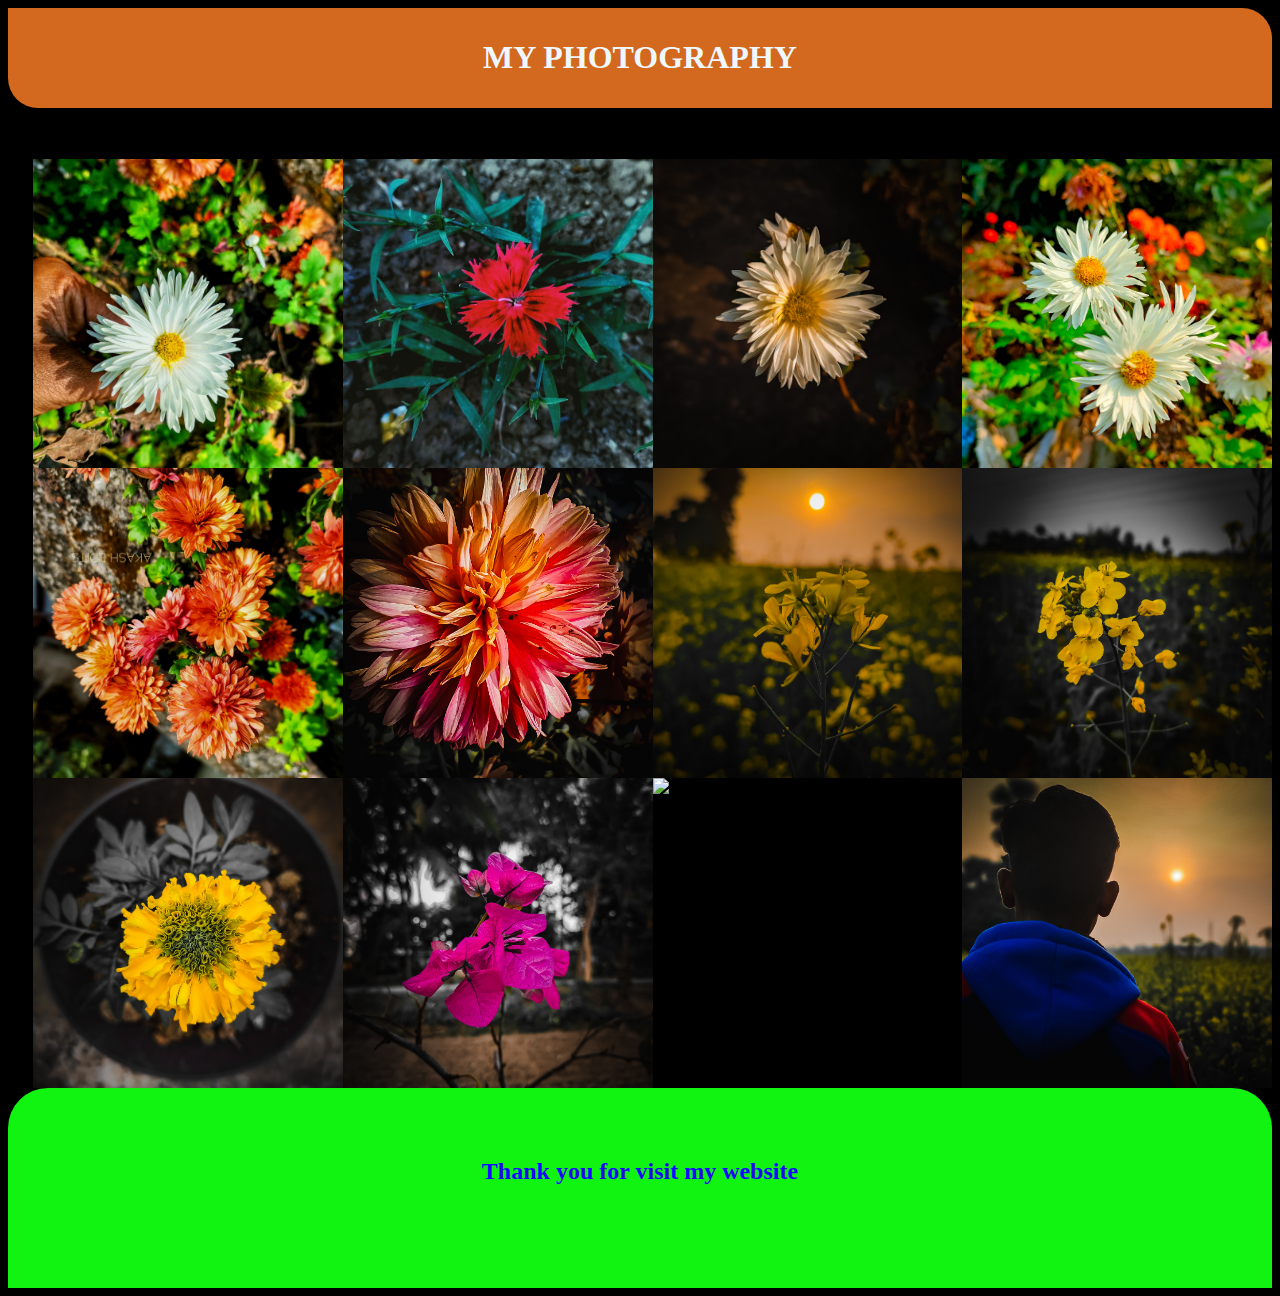
==== index.html @ 7d56593c "Update index.html" ====
<!DOCTYPE html>
<html lang="en">
<head>
    <meta charset="UTF-8">
    <meta name="viewport" content="width=device-width, initial-scale=1.0">
    <title>Document</title>
    <!-- <link rel="stylesheet" href="style.css"> -->

    <style>
        body{
    background-color: black;
}
.Title{
    background-color: chocolate;
    height: 80px;
    text-align: center;
    padding: 10px;
    border-top-right-radius: 30px;
    border-bottom-left-radius: 30px;
    
    
}
 
 /*Hader Div*/
.Title header h1{
    text-decoration: none;
    color: aliceblue;
}
.Title header h3{
    background-color: rgb(255, 38, 0);
    text-decoration: none;
    color: aliceblue;
}
   /* image Div */
.gallery{
    display: grid;
    grid-template-columns: repeat(4 , 1fr);
    max-width: 100%;
    margin: 4% 0% 0% 2%;
}
.gallery img{
    width: 100%;
    aspect-ratio: 1/1;
    object-fit:cover;
    transition: scale 350ms ease,opacity 350ms linear;
}

 /*image hover*/ 
.gallery:has(img:hover) img:not(:hover){
    scale: 0.8;
    opacity: 0.5;
}
.gallery img:hover{
    box-shadow: 0 0 5px aqua, 0 0 15px  aqua,  0 0 25px   aqua,  0 0 100px  aqua;
    cursor: pointer;
    
}
/*fOOTER*/
.footer{
    background-color: rgb(17, 243, 17);
    height: 100px;
    padding: 50px;
    border-top-right-radius: 40px;
    border-top-left-radius: 40px;

}
.footer h2{
   
    text-decoration: none;
    color: rgb(24, 8, 250);
    text-align: center;
}
    </style>
</head>
<body>
    <div class="Title">
        <header>
            <h1>MY PHOTOGRAPHY</h1><br>
            <!-- <h3>All Photo Shot on Reamle GT Neo 3T</h3> -->
        </header>
    </div>

 <div class="gallery">
    <img src="img1.jpeg" alt="image">
    <img src="img2.jpeg" alt="image">
    <img src="img3.jpg" alt="image">
    <img src="img4.jpeg" alt="image">
    <img src="img5.jpeg" alt="image">
    <img src="img6.jpg" alt="image">
    <img src="img7.jpg" alt="image">
    <img src="img8.jpg" alt="image">
    <img src="img9.jpg" alt="image">
    <img src="img10.jpg" alt="image">
    <img src="img11.jpg" alt="image">
    <img src="img12.jpg" alt="image">
 </div>

 <div class="footer">
    <footer>
        <h2>Thank you for visit my website</h2>
    </footer>
 </div>
</body>
</html>
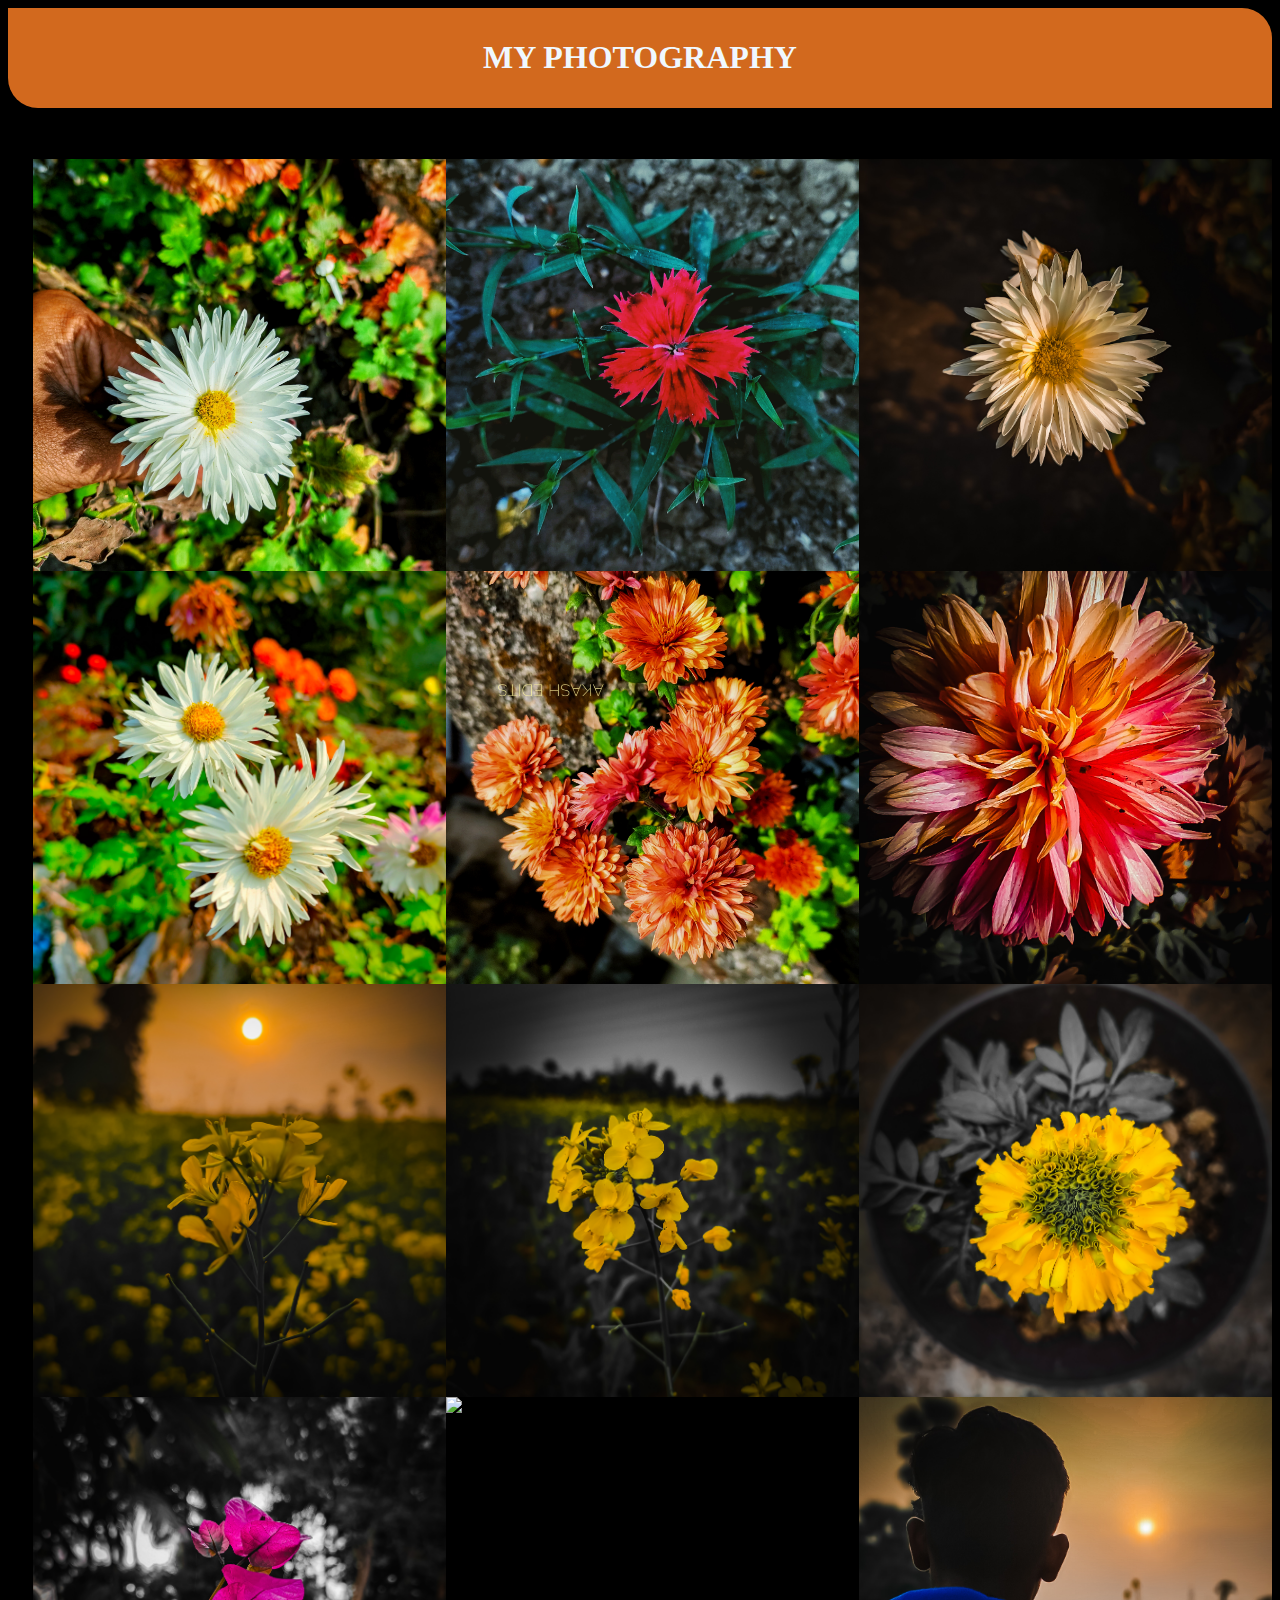
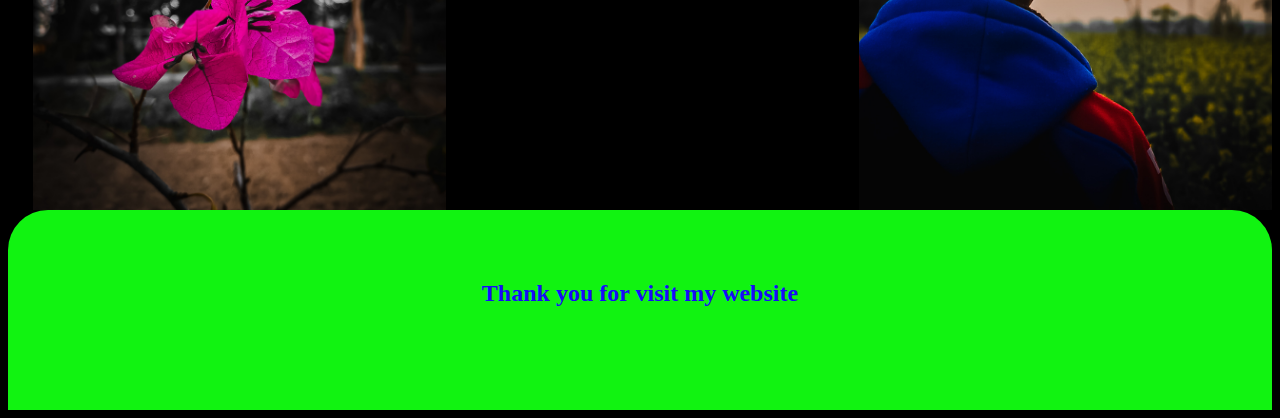
==== commit a321f37f: "Update index.html" ====
--- a/index.html
+++ b/index.html
@@ -34,7 +34,7 @@
    /* image Div */
 .gallery{
     display: grid;
-    grid-template-columns: repeat(4 , 1fr);
+    grid-template-columns: repeat(3 , 1fr);
     max-width: 100%;
     margin: 4% 0% 0% 2%;
 }
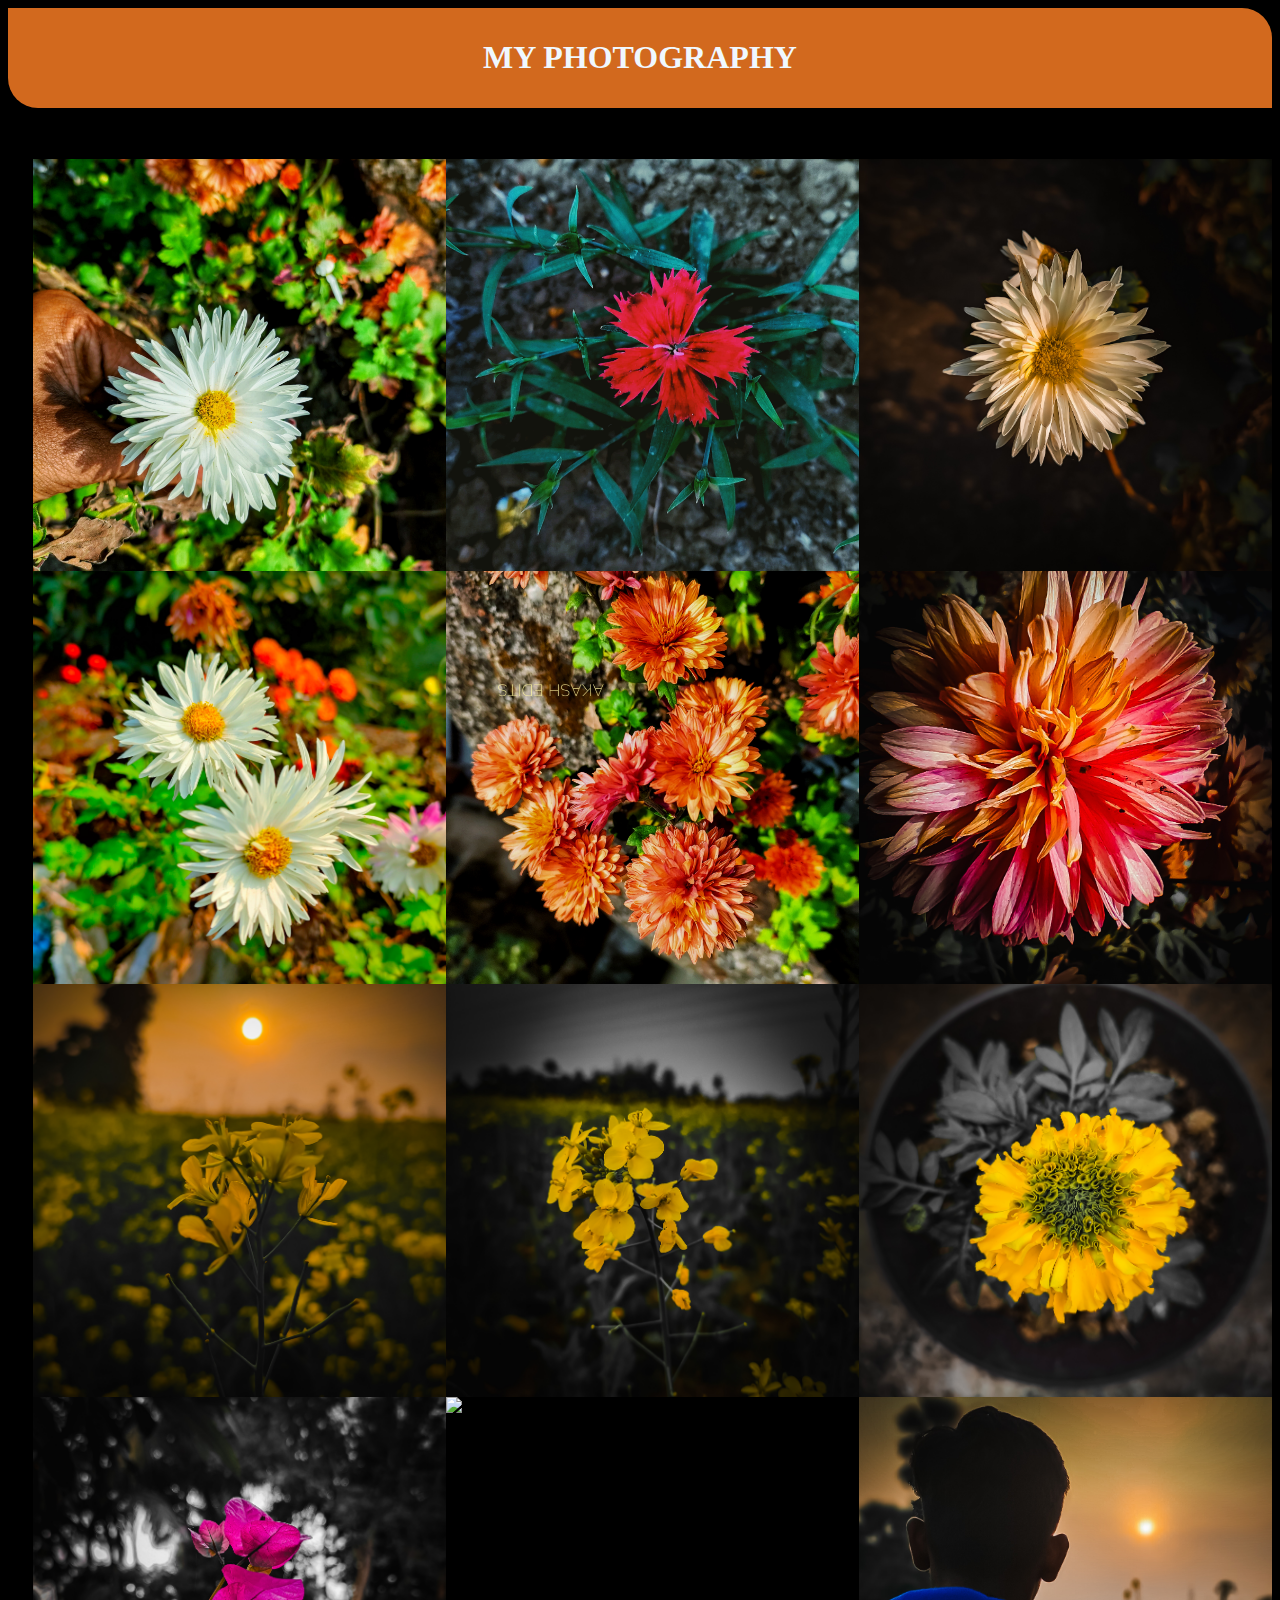
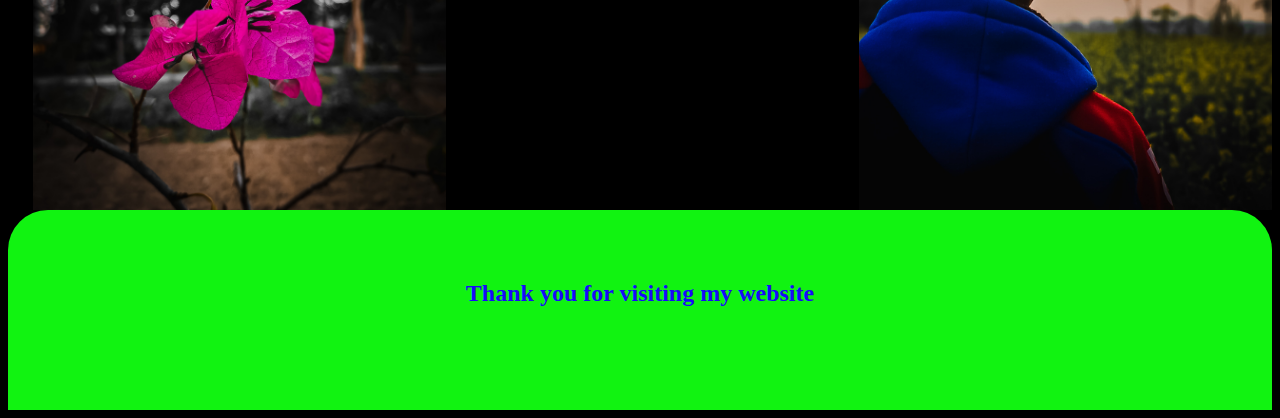
==== commit 6b87f9dd: "Update index.html" ====
--- a/index.html
+++ b/index.html
@@ -97,7 +97,7 @@
 
  <div class="footer">
     <footer>
-        <h2>Thank you for visit my website</h2>
+        <h2>Thank you for visiting my website</h2>
     </footer>
  </div>
 </body>
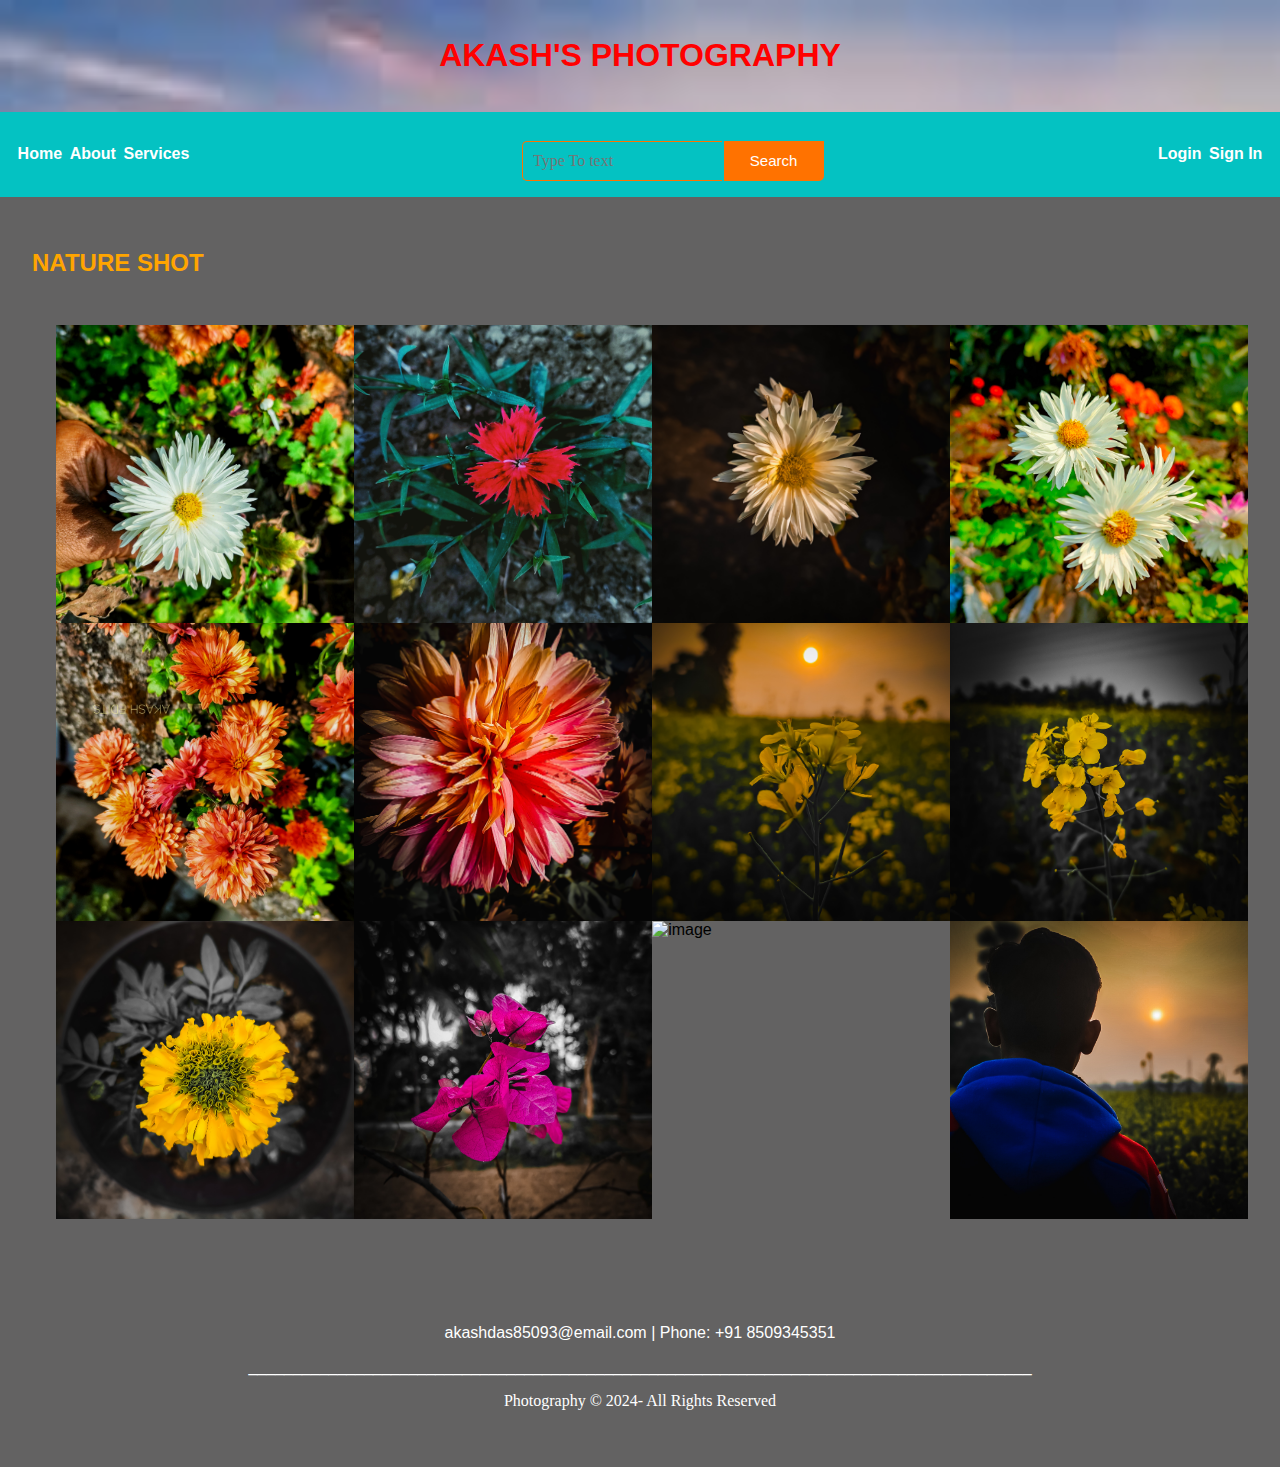
==== commit 13ef1528: "Update index.html" ====
--- a/index.html
+++ b/index.html
@@ -3,102 +3,67 @@
 <head>
     <meta charset="UTF-8">
     <meta name="viewport" content="width=device-width, initial-scale=1.0">
-    <title>Document</title>
-    <!-- <link rel="stylesheet" href="style.css"> -->
+    <title>Your Landing Page</title>
+    <link rel="stylesheet" href="styles.css">
+</head>
 
-    <style>
-        body{
-    background-color: black;
-}
-.Title{
-    background-color: chocolate;
-    height: 80px;
-    text-align: center;
-    padding: 10px;
-    border-top-right-radius: 30px;
-    border-bottom-left-radius: 30px;
-    
-    
-}
- 
- /*Hader Div*/
-.Title header h1{
-    text-decoration: none;
-    color: aliceblue;
-}
-.Title header h3{
-    background-color: rgb(255, 38, 0);
-    text-decoration: none;
-    color: aliceblue;
-}
-   /* image Div */
-.gallery{
-    display: grid;
-    grid-template-columns: repeat(3 , 1fr);
-    max-width: 100%;
-    margin: 4% 0% 0% 2%;
-}
-.gallery img{
-    width: 100%;
-    aspect-ratio: 1/1;
-    object-fit:cover;
-    transition: scale 350ms ease,opacity 350ms linear;
-}
 
- /*image hover*/ 
-.gallery:has(img:hover) img:not(:hover){
-    scale: 0.8;
-    opacity: 0.5;
-}
-.gallery img:hover{
-    box-shadow: 0 0 5px aqua, 0 0 15px  aqua,  0 0 25px   aqua,  0 0 100px  aqua;
-    cursor: pointer;
-    
-}
-/*fOOTER*/
-.footer{
-    background-color: rgb(17, 243, 17);
-    height: 100px;
-    padding: 50px;
-    border-top-right-radius: 40px;
-    border-top-left-radius: 40px;
+</style>
+<body >
 
-}
-.footer h2{
-   
-    text-decoration: none;
-    color: rgb(24, 8, 250);
-    text-align: center;
-}
-    </style>
-</head>
-<body>
-    <div class="Title">
-        <header>
-            <h1>MY PHOTOGRAPHY</h1><br>
-            <!-- <h3>All Photo Shot on Reamle GT Neo 3T</h3> -->
-        </header>
-    </div>
+    <header>
+        <h1 class="HQ">AKASH'S PHOTOGRAPHY</h1>
+    </header>
 
- <div class="gallery">
-    <img src="img1.jpeg" alt="image">
-    <img src="img2.jpeg" alt="image">
-    <img src="img3.jpg" alt="image">
-    <img src="img4.jpeg" alt="image">
-    <img src="img5.jpeg" alt="image">
-    <img src="img6.jpg" alt="image">
-    <img src="img7.jpg" alt="image">
-    <img src="img8.jpg" alt="image">
-    <img src="img9.jpg" alt="image">
-    <img src="img10.jpg" alt="image">
-    <img src="img11.jpg" alt="image">
-    <img src="img12.jpg" alt="image">
- </div>
+    <nav>
+        <div class="left-nav">
+            <a href="#">Home</a>
+            <a href="#">About</a>
+            <a href="#">Services</a>
+        </div>
+        <div class="search">
+            <input class="srch" type="search" name="" placeholder="Type To text">
+            <a href="#"> <button class="btn">Search</button></a>
+        </div>
+        <div class="right-nav">
+            <a href="login.html">Login</a>
+            <a href="singnup.html">Sign In</a>
+        </div>
+    </nav>
 
- <div class="footer">
-    <footer>
-        <h2>Thank you for visiting my website</h2>
+    <section class="content">
+        <h2>NATURE SHOT</h2>
+        <div class="gallery">
+            <img src="img1.jpeg" alt="image">
+            <img src="img2.jpeg" alt="image">
+            <img src="img3.jpg" alt="image">
+            <img src="img4.jpeg" alt="image">
+            <img src="img5.jpeg" alt="image">
+            <img src="img6.jpg" alt="image">
+            <img src="img7.jpg" alt="image">
+            <img src="img8.jpg" alt="image">
+            <img src="img9.jpg" alt="image">
+            <img src="img10.jpg" alt="image">
+            <img src="img11.jpg" alt="image">
+            <img src="img12.jpg" alt="image">
+         </div>
+        <!-- Include your content here: Photo, Video, Slides, and Description -->
+    </section>
+
+    <footer class="foot">
+        <div class=" icons">
+            <a href="https://www.facebook.com/profile.php?id=100064742949991&mibextid=ZbWKwL"><ion-icon name="logo-facebook"></ion-icon></a>
+            <a href="https://instagram.com/_crazy_a_k_a_s_h_?igshid=MzNlNGNkZWQ4Mg=="><ion-icon name="logo-instagram"></ion-icon></a>
+            <a href="https://twitter.com/AkashDa67832235?s=09"><ion-icon name="logo-twitter"></ion-icon></a>
+            <a href="https://www.google.com/"><ion-icon name="logo-google"></ion-icon></a>
+            <a href="#"><ion-icon name="logo-skype"></ion-icon></a>
+        </div>
+        <p>akashdas85093@email.com | Phone: +91 8509345351</p>
+        <p class="_">________________________________________________________________________________________</p>
+        <p class="copyright"> Photography © 2024- All Rights Reserved</p>
+        <a href="#" class="fa-brands fa-facebook"></a>
+        
     </footer>
- </div>
+    <script src="https://unpkg.com/ionicons@5.4.0/dist/ionicons.js"></script>
 </body>
 </html>
--- a/styles.css
+++ b/styles.css
@@ -0,0 +1,192 @@
+ body {
+        background-color: rgba(2, 0, 0, 0.616);
+    font-family: Arial, sans-serif;
+    margin: 0;
+    padding: 0;
+    box-sizing: border-box;
+}
+
+header {
+    
+    background-image: url(header.jpeg);
+    background-repeat: no-repeat;
+    background-size: cover;
+    background-position: center;
+    background-attachment: fixed;
+    color:white;
+    text-align: center;
+    padding: 1em;
+    text-decoration: none;
+    color: red;
+}
+
+nav {
+    background-color: #04c2c2;
+    padding: 1em;
+    display: flex;
+    justify-content: space-between;
+    align-items: center;
+}
+
+nav a {
+    text-decoration: none;
+    color: #333;
+    margin: 0 .1em;
+}
+
+.content {
+    padding: 2em;
+}
+.content h2{
+    text-decoration:none;
+    color:orange;
+}
+.left-nav{
+    color: #ff0000;
+}
+.left-nav a {
+    text-decoration: none;
+    color: #fff;
+    font-family: Arial;
+    font-weight: bold;
+    transition: 0.4s ease-in-out;
+    text-decoration: none;
+    color:white;
+}
+.left-nav a:hover{
+    color:red;
+}
+.right-nav a {
+    text-decoration: none;
+    color: #fff;
+    font-family: Arial;
+    font-weight: bold;
+    transition: 0.4s ease-in-out;
+    text-decoration: none;
+    color:white;
+}
+.right-nav a:hover{
+    color: #ff0000;
+}
+
+footer {
+    background-image: url(footer.jpeg);
+    background-repeat: no-repeat;
+    background-size: cover;
+    background-position: center;
+    background-attachment: fixed;
+    color: rgb(255, 255, 255);
+    padding: 0.6cm;
+    text-align: center;
+    border-radius: 23px; 
+}
+
+footer a {
+    color: #1900ff;
+    margin: 1cm;
+    text-decoration: none;
+}
+.foot p {
+    text-decoration: none;
+    color:white
+    (248, 8, 0);
+}
+
+/* Add responsive styles here */
+@media (max-width: 600px) {
+    nav {
+        flex-direction: column;
+        align-items: flex-start;
+    }
+
+    .right-nav {
+        margin-top: 1em;
+    }
+}
+.gallery{
+    display: grid;
+    grid-template-columns: repeat(4 , 1fr);
+    max-width: 100%;
+    margin: 4% 0% 0% 2%;
+}
+.gallery img{
+    width: 100%;
+    aspect-ratio: 1/1;
+    object-fit:cover;
+    transition: scale 350ms ease,opacity 350ms linear;
+}
+
+ /*image hover*/ 
+.gallery:has(img:hover) img:not(:hover){
+    scale: 0.8;
+    opacity: 0.5;
+}
+.gallery img:hover{
+    box-shadow: 0 0 5px  aqua, 0 0 15px    aqua,  0 0 25px    aqua,  0 0 100px   aqua;
+    cursor: pointer;
+}
+.icons a{
+    text-decoration: none;
+    color: #fff;
+}
+.icons ion-icon{
+    color: #fff;
+    font-size: 30px;
+    padding-left: 14px;
+    padding-top: 5px;
+    transition: 0.3s ease;
+}
+.icons ion-icon:hover{
+    color: #ff7200;
+}
+/* search funcation */
+.search{
+    align-items: center;
+   
+}
+
+.srch{
+    font-family: 'Times New Roman';
+    width: 200px;
+    height: 40px;
+    background: transparent;
+    border: 1px solid #ff7200;
+    margin-top: 13px;
+    color: #fff;
+    border-right: none;
+    font-size: 16px;
+    float: left;
+    padding: 10px;
+    border-bottom-left-radius: 5px;
+    border-top-left-radius: 5px;
+}
+
+.btn{
+    width: 100px;
+    height: 40px;
+    background: #ff7200;
+    border: 2px solid #ff7200;
+    margin-top: 13px;
+    color: #fff;
+    font-size: 15px;
+    border-bottom-right-radius: 5px;
+    border-bottom-right-radius: 5px;
+    transition: 0.2s ease;
+    cursor: pointer;
+}
+.btn:hover{
+    color: #000;
+}
+
+.btn:focus{
+    outline: none;
+}
+
+.srch:focus{
+    outline: none;
+}
+.copyright{
+    color: white;
+    text-align: center;
+    font-family: Comic Sans MS;
+}
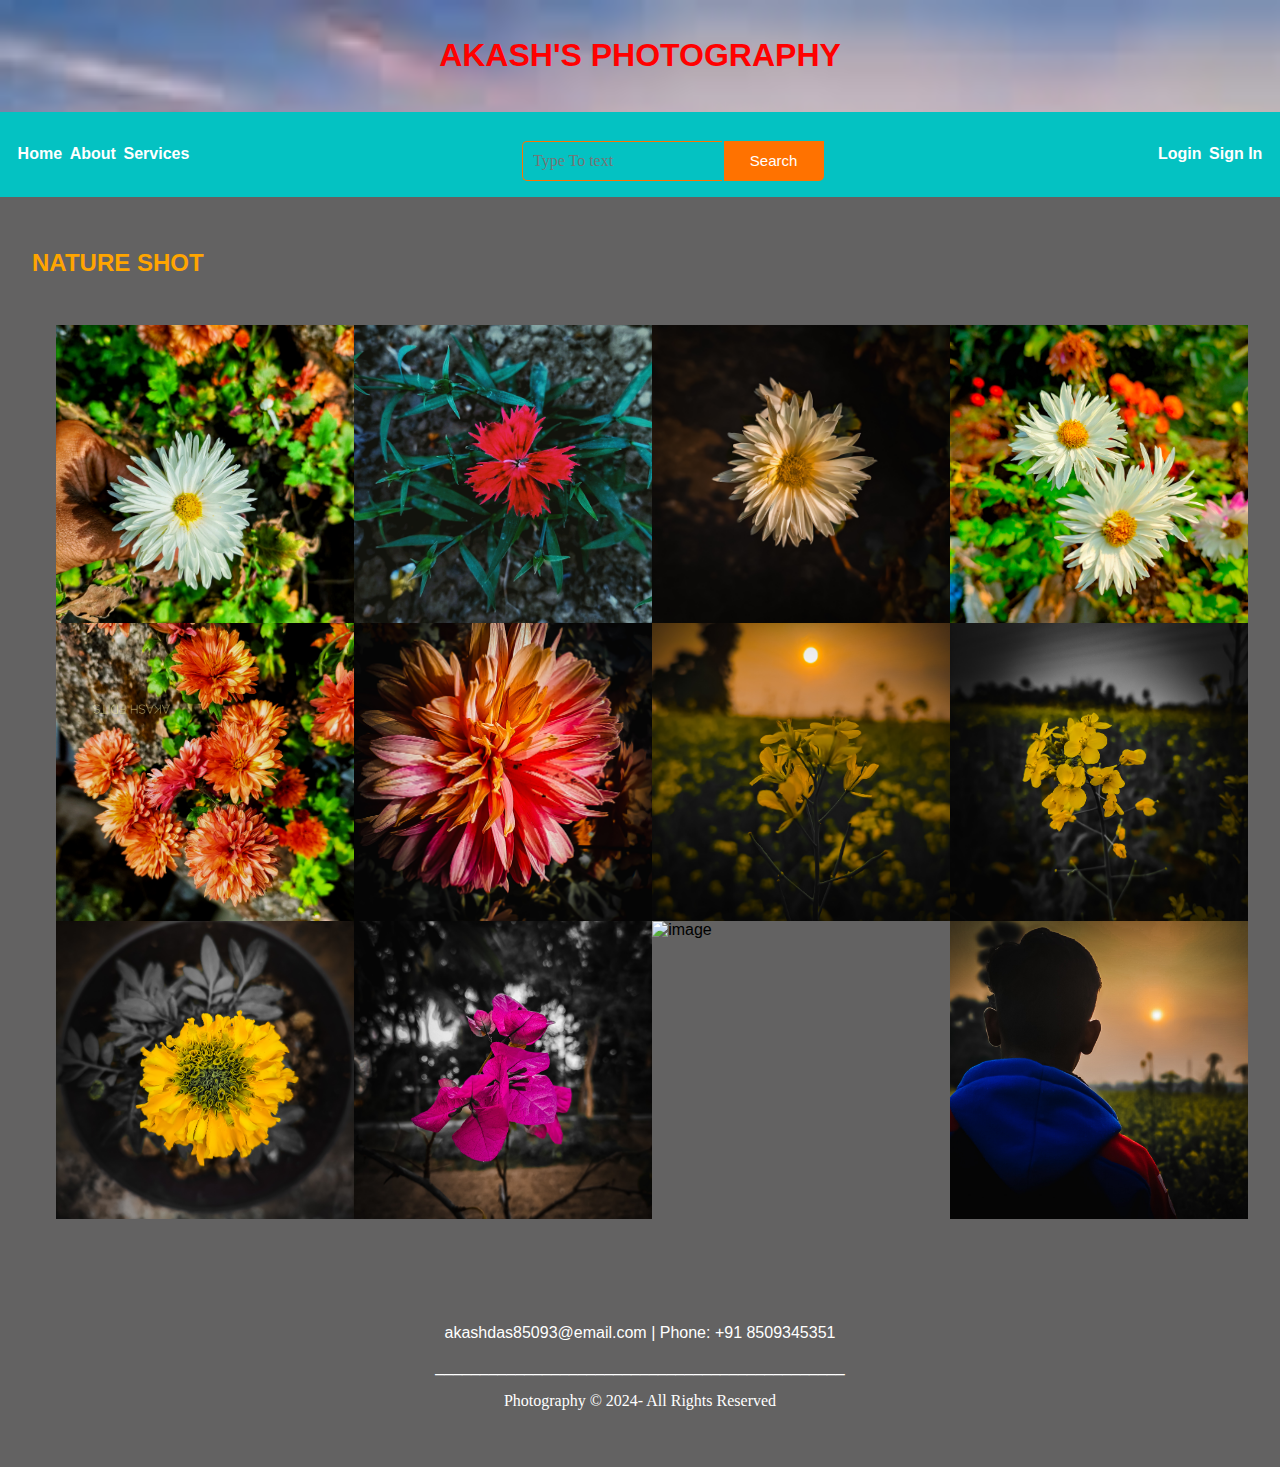
==== commit 7293d63f: "Update index.html" ====
--- a/index.html
+++ b/index.html
@@ -59,7 +59,7 @@
             <a href="#"><ion-icon name="logo-skype"></ion-icon></a>
         </div>
         <p>akashdas85093@email.com | Phone: +91 8509345351</p>
-        <p class="_">________________________________________________________________________________________</p>
+        <p class="_">______________________________________________</p>
         <p class="copyright"> Photography © 2024- All Rights Reserved</p>
         <a href="#" class="fa-brands fa-facebook"></a>
         
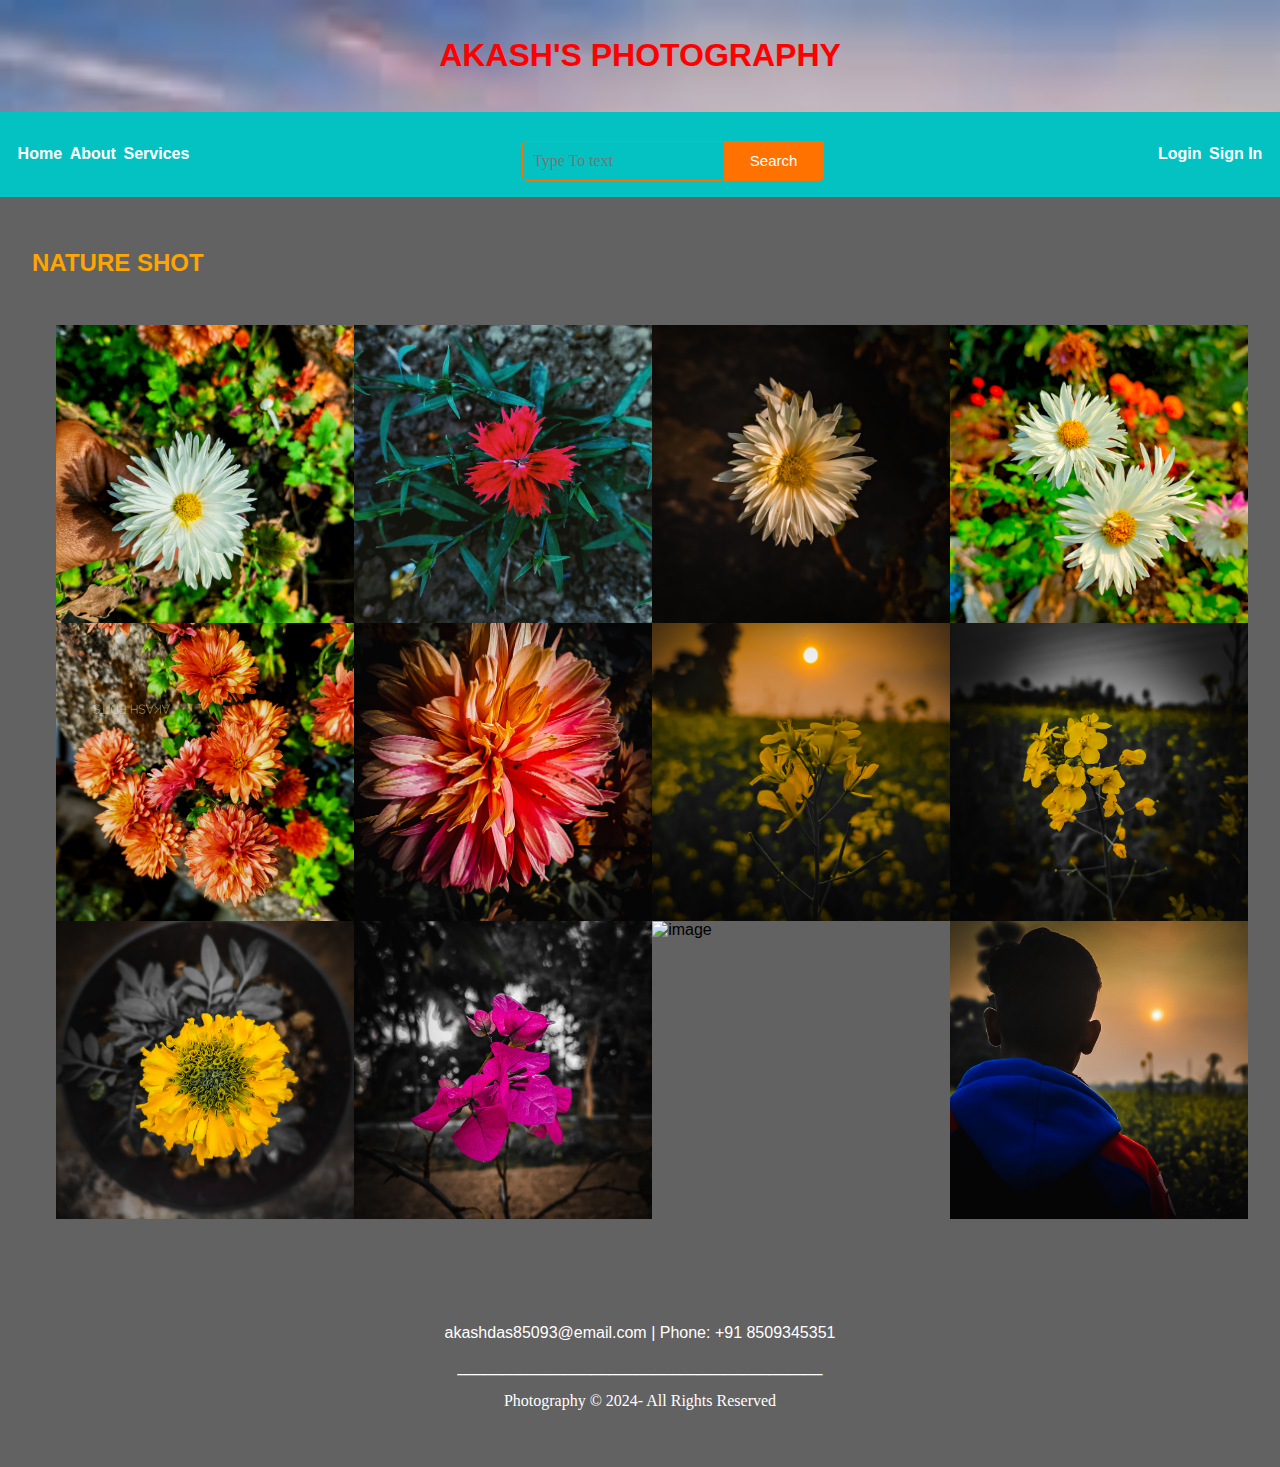
==== commit 3a2507d8: "Update index.html" ====
--- a/index.html
+++ b/index.html
@@ -59,7 +59,7 @@
             <a href="#"><ion-icon name="logo-skype"></ion-icon></a>
         </div>
         <p>akashdas85093@email.com | Phone: +91 8509345351</p>
-        <p class="_">______________________________________________</p>
+        <p class="_">_________________________________________</p>
         <p class="copyright"> Photography © 2024- All Rights Reserved</p>
         <a href="#" class="fa-brands fa-facebook"></a>
         
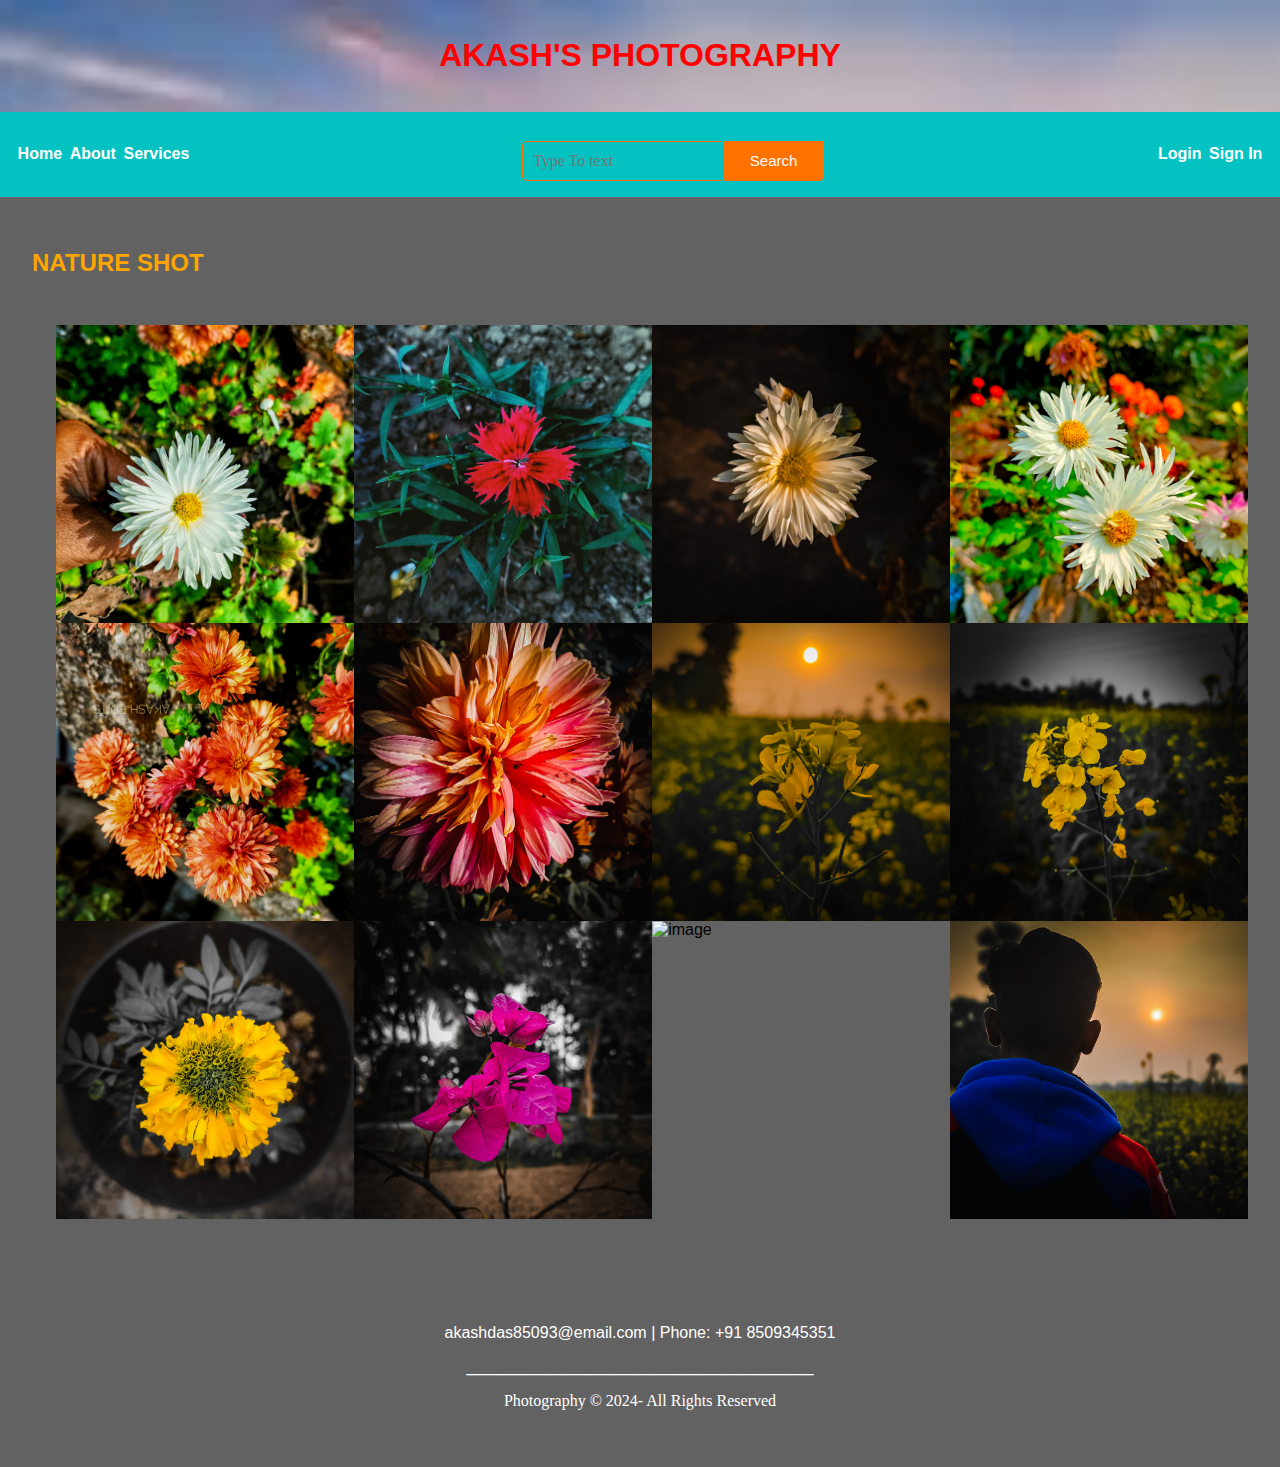
==== commit e02dc3e4: "Update index.html" ====
--- a/index.html
+++ b/index.html
@@ -59,7 +59,7 @@
             <a href="#"><ion-icon name="logo-skype"></ion-icon></a>
         </div>
         <p>akashdas85093@email.com | Phone: +91 8509345351</p>
-        <p class="_">_________________________________________</p>
+        <p class="_">_______________________________________</p>
         <p class="copyright"> Photography © 2024- All Rights Reserved</p>
         <a href="#" class="fa-brands fa-facebook"></a>
         
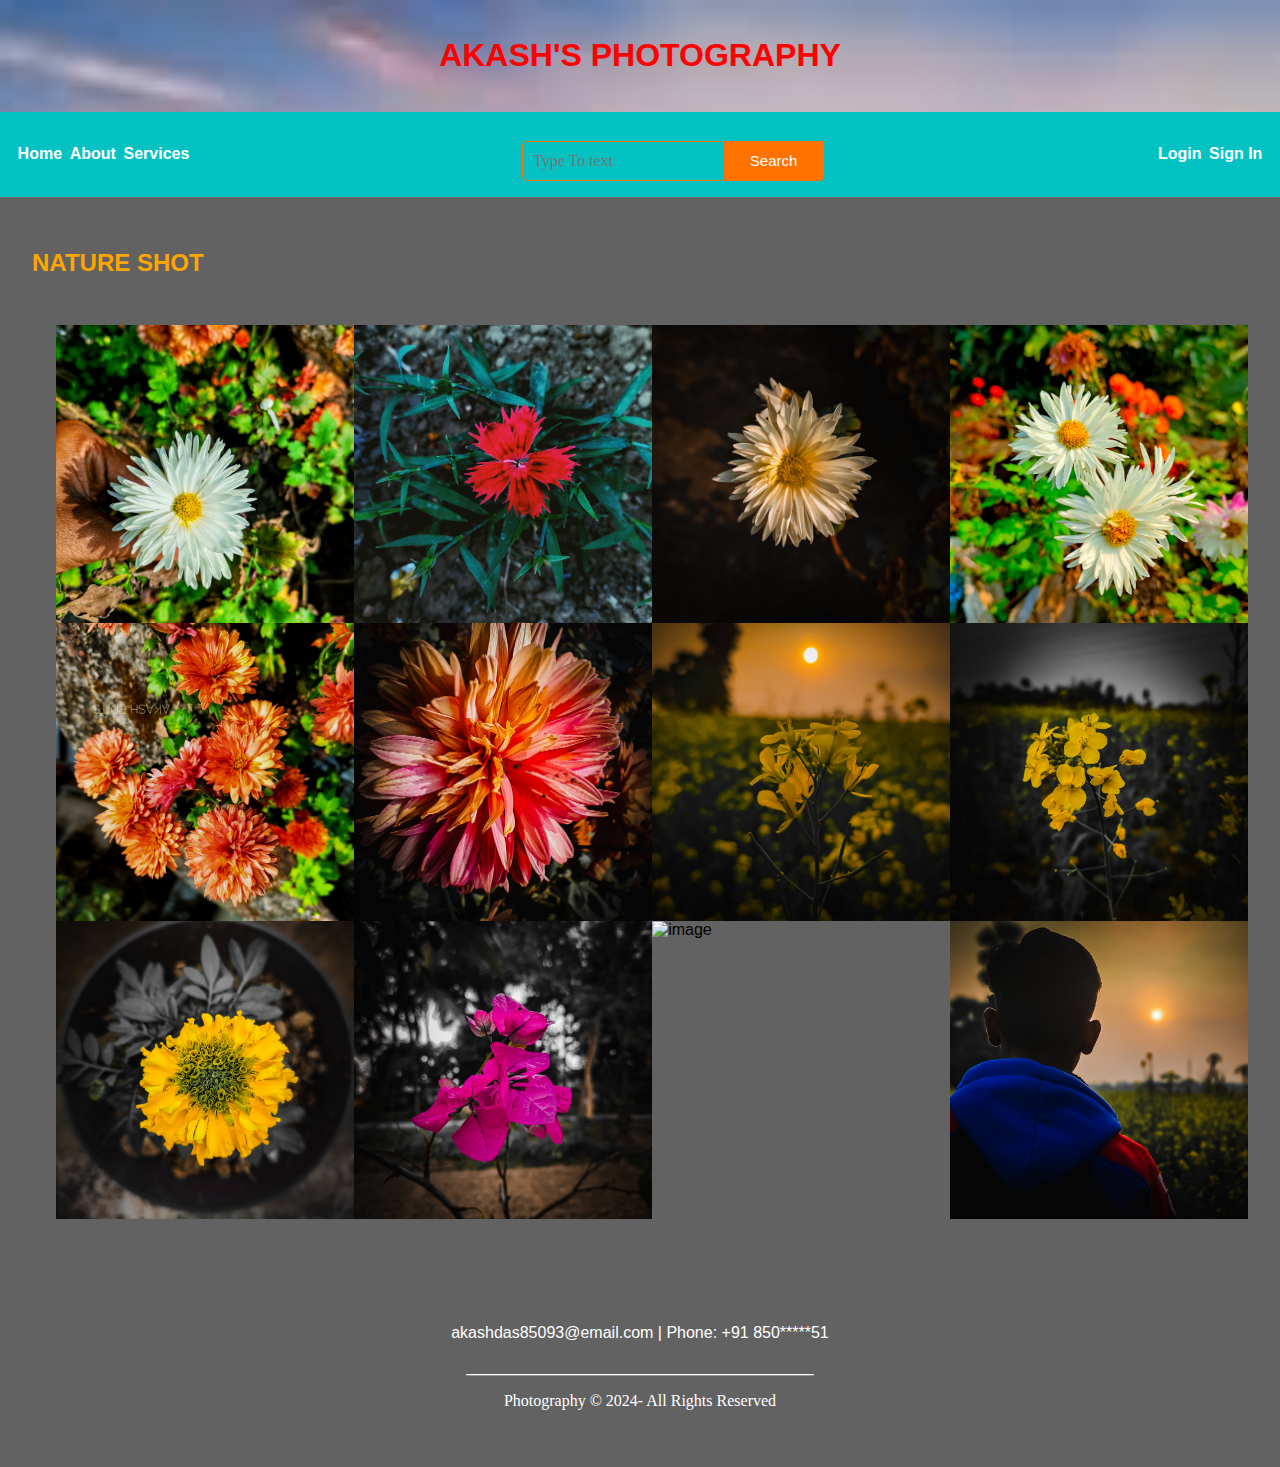
==== commit 86f796d8: "Update index.html" ====
--- a/index.html
+++ b/index.html
@@ -58,7 +58,7 @@
             <a href="https://www.google.com/"><ion-icon name="logo-google"></ion-icon></a>
             <a href="#"><ion-icon name="logo-skype"></ion-icon></a>
         </div>
-        <p>akashdas85093@email.com | Phone: +91 8509345351</p>
+        <p>akashdas85093@email.com | Phone: +91 850*****51</p>
         <p class="_">_______________________________________</p>
         <p class="copyright"> Photography © 2024- All Rights Reserved</p>
         <a href="#" class="fa-brands fa-facebook"></a>
